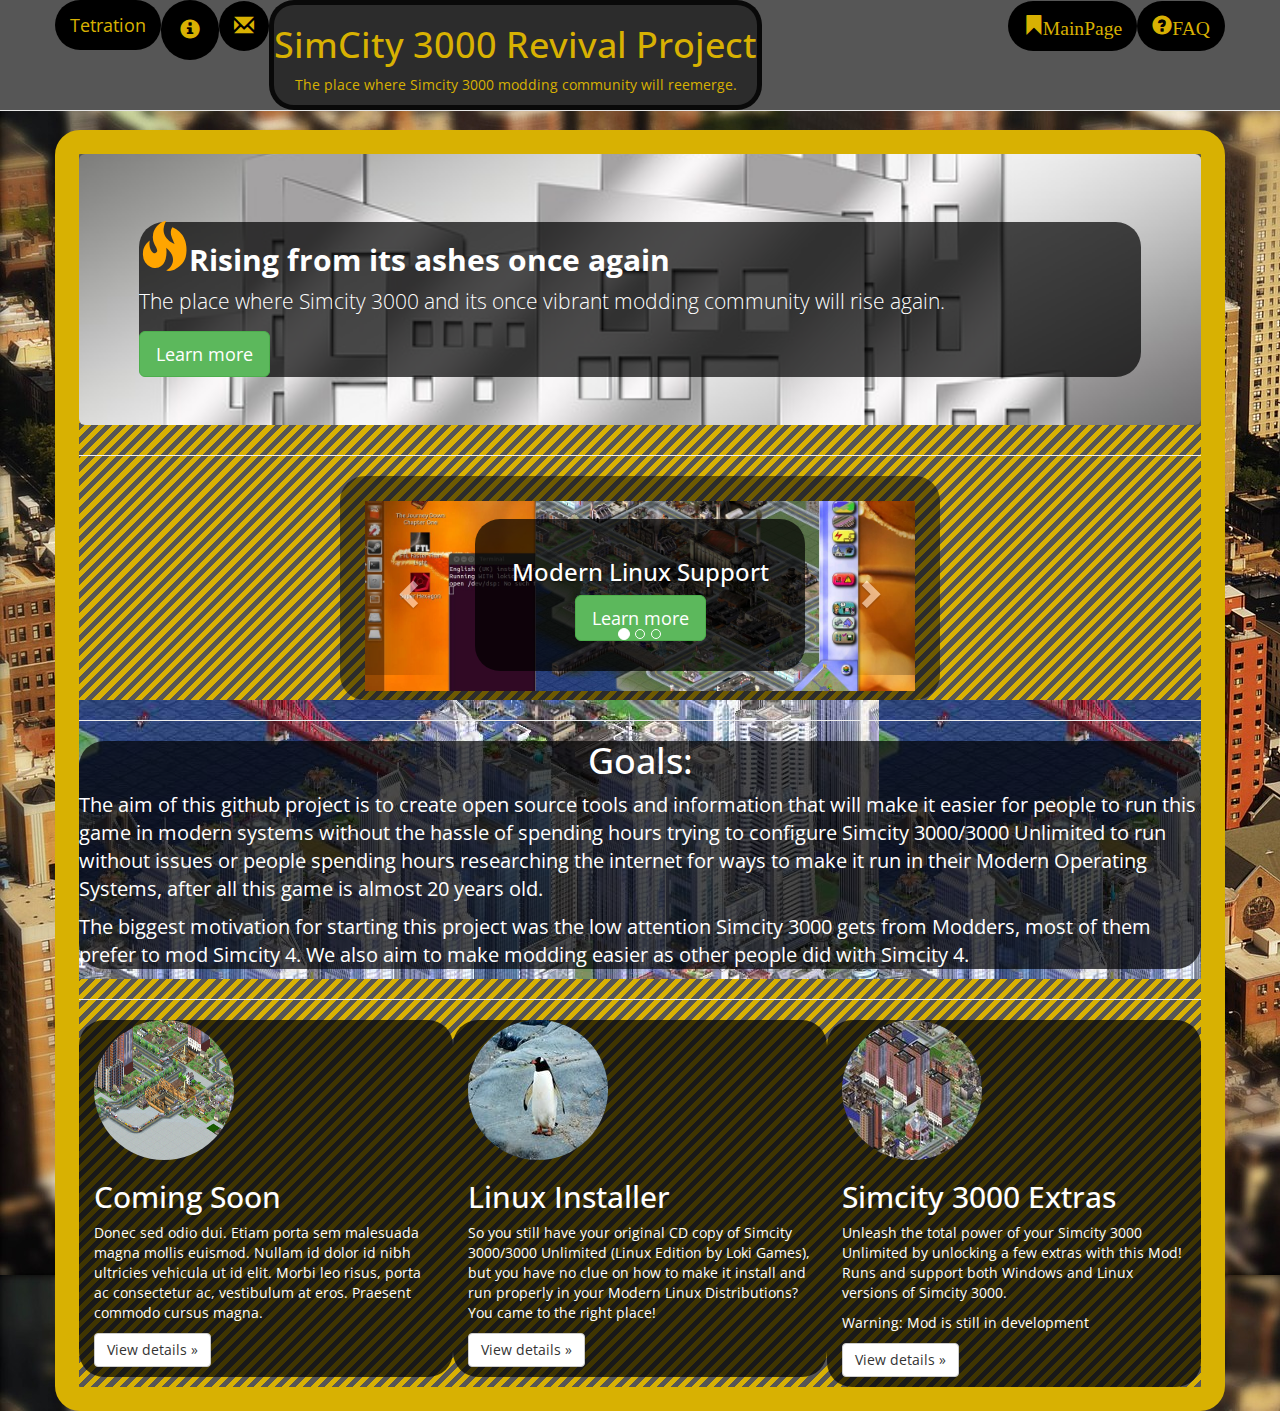
==== index.html @ 618a1429 "Rename main.html to index.html" ====
<!DOCTYPE html>
<html>
<head>
	<title>SimCity 3000 Revival Project</title>
	<link rel="icon" href="img/icon/icon.png">
	<link rel="stylesheet" href="https://maxcdn.bootstrapcdn.com/bootstrap/3.3.7/css/bootstrap.min.css">
	<link rel="stylesheet" type="text/css" href="main.css">
	<link href="https://fonts.googleapis.com/css?family=Open+Sans:400,700" rel="stylesheet">
</head>
<body>
	<!-- Start of Nav Bar -->

		<nav class="navbar navbar-default navbar-fixed-top">
			<div class="container">
					<div class="navbar-header">
						<button type="button" class="navbar-toggle collapsed" data-toggle="collapse" data-target="#bs-example-navbar-collapse-1" aria-expanded="false">
		        		<span class="sr-only">Toggle navigation</span>
		        		<span class="icon-bar"></span>
		        		<span class="icon-bar"></span>
		        		<span class="icon-bar"></span>
		      		</button><!-- Makes hamburger appear when page gets shrunk -->
					<a href="https://github.com/tetration" class="navbar-brand">Tetration</a>
				</div>
				<div class="collapse navbar-collapse" id="bs-example-navbar-collapse-1"><!-- Makes our buttons vanish when page gets too small-->
				<ul class="nav navbar-nav">
					<li><a class=" myborders" href="https://github.com/tetration/Simcity3000_Modding_Revival">
					<span class="glyphicon glyphicon glyphicon-info-sign"></span></a></li>
					<li><a  class="glyphicon glyphicon glyphicon-envelope" href="mailto:tetration@outlook.com"></a></li>
				</ul>
				<ul class="nav navbar-nav navbar-center title">
					<li><h1>SimCity 3000 Revival Project</h1>
					<p>The place where Simcity 3000 modding community will reemerge.</p>
					</li>
					
				</ul>
				<ul class="nav navbar-nav navbar-right">
					<li><a class="glyphicon glyphicon-bookmark" href="main.html">MainPage</a></li>
					<li><a class="glyphicon glyphicon glyphicon-question-sign" href="#">FAQ</a></li>
				</ul>

			</div>
		</nav>

	<!-- End of Nav Bar -->
	<div class="container">
		<div class="row">
			<!-- -->
			<div class="jumbotron">
				<div class="shadow">
					<h2><span id="fire" class="glyphicon glyphicon-fire"></span><b>Rising from its ashes once again</b></h2>
					<p>The place where Simcity 3000 and its once vibrant modding community will rise again.</p>
					<a href="" class="btn btn-success btn-lg">Learn more</a>
				</div>
			</div>
			<hr>
		</div>

			<!-- End of Jumbotron -->
		<div class="row">	
			<!-- Start of Caroussel -->
			<div id="myCarousel" class="carousel slide" data-ride="carousel">
			  <!-- Indicators -->
			  <ol class="carousel-indicators">
			    <li data-target="#myCarousel" data-slide-to="0" class="active"></li>
			    <li data-target="#myCarousel" data-slide-to="1"></li>
			    <li data-target="#myCarousel" data-slide-to="2"></li>
			  </ol>

			  <!-- Wrapper for slides -->
			  <div class="carousel-inner">
			    <div class="item">
			      <div class="image image1" alt="Tricks"></div>
			      <div class="carousel-caption shadow">
			        <h3>Tricks</h3>
			        <button class="btn btn-danger disabled">Coming Soon</button>
			      </div>
			    </div>

			    <div class="item active">
			    	<div class="image image2" alt="Simcity_running_in_linux"></div>
			      <div class="carousel-caption shadow">
			        <h3>Modern Linux Support</h3>
			        <a href="linux_installer_page.html" class="btn btn-success btn-lg">Learn more</a>
			      </div>
			    </div>

			    <div class="item">
			    	<div class="image image3" alt="Cloud Saves(Coming Soon)"></div>
			      <div class="carousel-caption">
			        	<div class="shadow">
			        		<h3>Python Cloud Saves uploaded to your Platform</h3>
			        		<button class="btn btn-danger disabled">Coming Soon</button>
			        	</div>
			      </div>
			    </div>
			  </div>

			  <!-- Left and right controls -->
			  <a class="left carousel-control" href="#myCarousel" data-slide="prev">
			    <span class="glyphicon glyphicon-chevron-left"></span>
			    <span class="sr-only">Previous</span>
			  </a>
			  <a class="right carousel-control" href="#myCarousel" data-slide="next">
			    <span class="glyphicon glyphicon-chevron-right"></span>
			    <span class="sr-only">Next</span>
			  </a>
			</div>
		</div>
		<!-- End of Carousel -->
		<div class="row" id="main_text">
			<hr>
			<div class="shadow">
			<h1> Goals: </h1>
			<p>The aim of this github project is to create open source tools and information that will make it easier for people to run this game in modern systems  without the hassle of spending hours trying to configure Simcity 3000/3000 Unlimited to run without issues or people spending hours researching the internet for ways to make it run in their Modern Operating Systems, after all this game is almost 20 years old. </p>

			<p>The biggest motivation for starting this project was the low attention Simcity 3000 gets from Modders, most of them prefer to mod Simcity 4. We also aim to make modding easier as other people did with Simcity 4.</p>
			
			</div>

		</div>
		<!-- End of Text -->
		<!-- Projects marketings -->
		<!-- Three columns of text below the carousel -->
		<div class="row">
		  <hr>
		  <div class="col-lg-4 shadow">
		    <img class="img-circle" src="img/Low_res/under_construction.png" alt="Generic placeholder image" width="140" height="140">
		    <h2>Coming Soon</h2>
		    <p>Donec sed odio dui. Etiam porta sem malesuada magna mollis euismod. Nullam id dolor id nibh ultricies vehicula ut id elit. Morbi leo risus, porta ac consectetur ac, vestibulum at eros. Praesent commodo cursus magna.</p>
		    <p><a class="btn btn-default" href="#" role="button">View details &raquo;</a></p>
		  </div><!-- /.col-lg-4 -->
		  <div class="col-lg-4 shadow">
		    <img class="img-circle" src="img/penguin.jpg" alt="Generic placeholder image" width="140" height="140">
		    <h2>Linux Installer</h2>
		    <p>So you still have your original CD copy of Simcity 3000/3000 Unlimited (Linux Edition by Loki Games), but you have no clue on how to make it install and run properly in your Modern Linux Distributions?
		    You came to the right place!</p>
		    <p><a class="btn btn-default" href="linux_installer_page.html" role="button">View details &raquo;</a></p>
		  </div><!-- /.col-lg-4 -->
		  <div class="col-lg-4 shadow">
		    <img class="img-circle" src="img/Low_res/small_extras.jpg" alt="Generic placeholder image" width="140" height="140">
		    <h2>Simcity 3000 Extras</h2>
		    <p>Unleash the total power of your Simcity 3000 Unlimited by unlocking a few extras with this Mod! 
			Runs and support both Windows and Linux versions of Simcity 3000.
		    </p>
		    <p>Warning: Mod is still in development</p>
		    <p><a class="btn btn-default" href="extras_page.html" role="button">View details &raquo;</a></p>
		  </div><!-- /.col-lg-4 -->
		</div><!-- /.row -->
	</div>


</body>
	<script src="https://code.jquery.com/jquery-3.2.1.js"></script>
	<script src="https://maxcdn.bootstrapcdn.com/bootstrap/3.3.7/js/bootstrap.min.js"></script>
</html>
---- main.css ----
body{
	font-family: "Open Sans";
	background-color: green;
	background-image: url(img/skyscraper.jpg);
	padding-top: 130px;
}

/*.carousel-inner img{
	min-height: 600px;
 	min-width: 224px;
 	max-height: 600px;
 	max-width: 224px;
 	background-repeat: no-repeat;
 	background-size: contain;

}*/
.container:not(:first-child){
	background:repeating-linear-gradient(-45deg, rgb(86, 86, 86), rgb(86, 86, 86) 5px, rgb(216, 177, 4) 5px, rgb(216, 177, 4) 10px);
	border: solid 24px #d8b102;
	border-radius: 25px;
}
.carousel {
	width: 600px;
	height: 224px;
	max-width: 600px;
	max-height: 224px;
	margin: auto;
	border-radius: 25px;
	border: solid 25px rgba(0, 0, 0, 0.49);
}
.carousel-inner > .item > img {
    margin: 0 auto;
}
.jumbotron{
	background-color: #b3d9ff;
	background-image: url(img/gray_buildings.jpg);
	background-size: contain;
	background-size: cover;
	background-repeat: no-repeat;
	background-position:center center;
	max-width:100%;
	max-height:100%;
	border bottom: solid 20px rgba(0, 0, 0, 0.49);
}

.nav.glyphicon {
	color: black;
    font-size: 2.3em;
}

.shadow{
	color: white;
	background-color: rgba(0, 0, 0, 0.70);
	border-radius: 25px;
}
.navbar{
	background-color: #565656;
}
#main_text{
	background-color: purple;
	background-image: url(img/simcity_city.jpg);
}
.title{
	text-align: center;
	border: solid 5px;
	color: #d8b102;
	background-color: rgba(0, 0, 0, 0.49);
	border-color: rgba(0, 0, 0, 0.8);
	border-radius: 25px;
}
.myborders{
	border: solid 4px;
	border-color: rgba(0, 0, 0, 0.49);
	border-radius: 25px;
}

}
hr { 
  height: 30px; 
  border-style: solid; 
  border-color: #d8b102; 
  border-width: 1px 0 0 0; 
  border-radius: 20px; 
} 
hr:before { 
  display: block; 
  content: ""; 
  height: 30px; 
  margin-top: -31px; 
  border-style: solid; 
  border-color: #d8b102; 
  border-width: 0 0 1px 0; 
  border-radius: 20px; 
}

div.gradient {
	border-radius: 999em;
	width: 100%;
	height: auto;
	padding: 15px;
	line-height: 0;
}
.navbar-default .navbar-nav>li>a {
	font-size: 1.4em;
	border-radius: 50px;
	background-color: black;
    color: #d8b102;
}

.navbar-brand{
	border-radius: 25px;
	background-color: black;
    color: #d8b102;
}
#main_text{
	font-size: 1.4em;
}
#main_text>div>h1{
	text-align: center;
}
.navbar-default .navbar-brand {
    color: #d8b102;
}
.image3{
	background-image: url(img/Low_res/under_construction.png);
}
.image2{
	background-image: url(img/linux.jpg);
}
.image1{
	background-image: url(http://rootgamer.com/wp-content/uploads/2013/03/featured_600_224_simcity_3000.jpg);
}

.image {
  width: 100%;
  height: 190px;
  background-size: cover;
  background-position: center center;
}
#fire{
	color: orange;
	font-size: 50px;
}
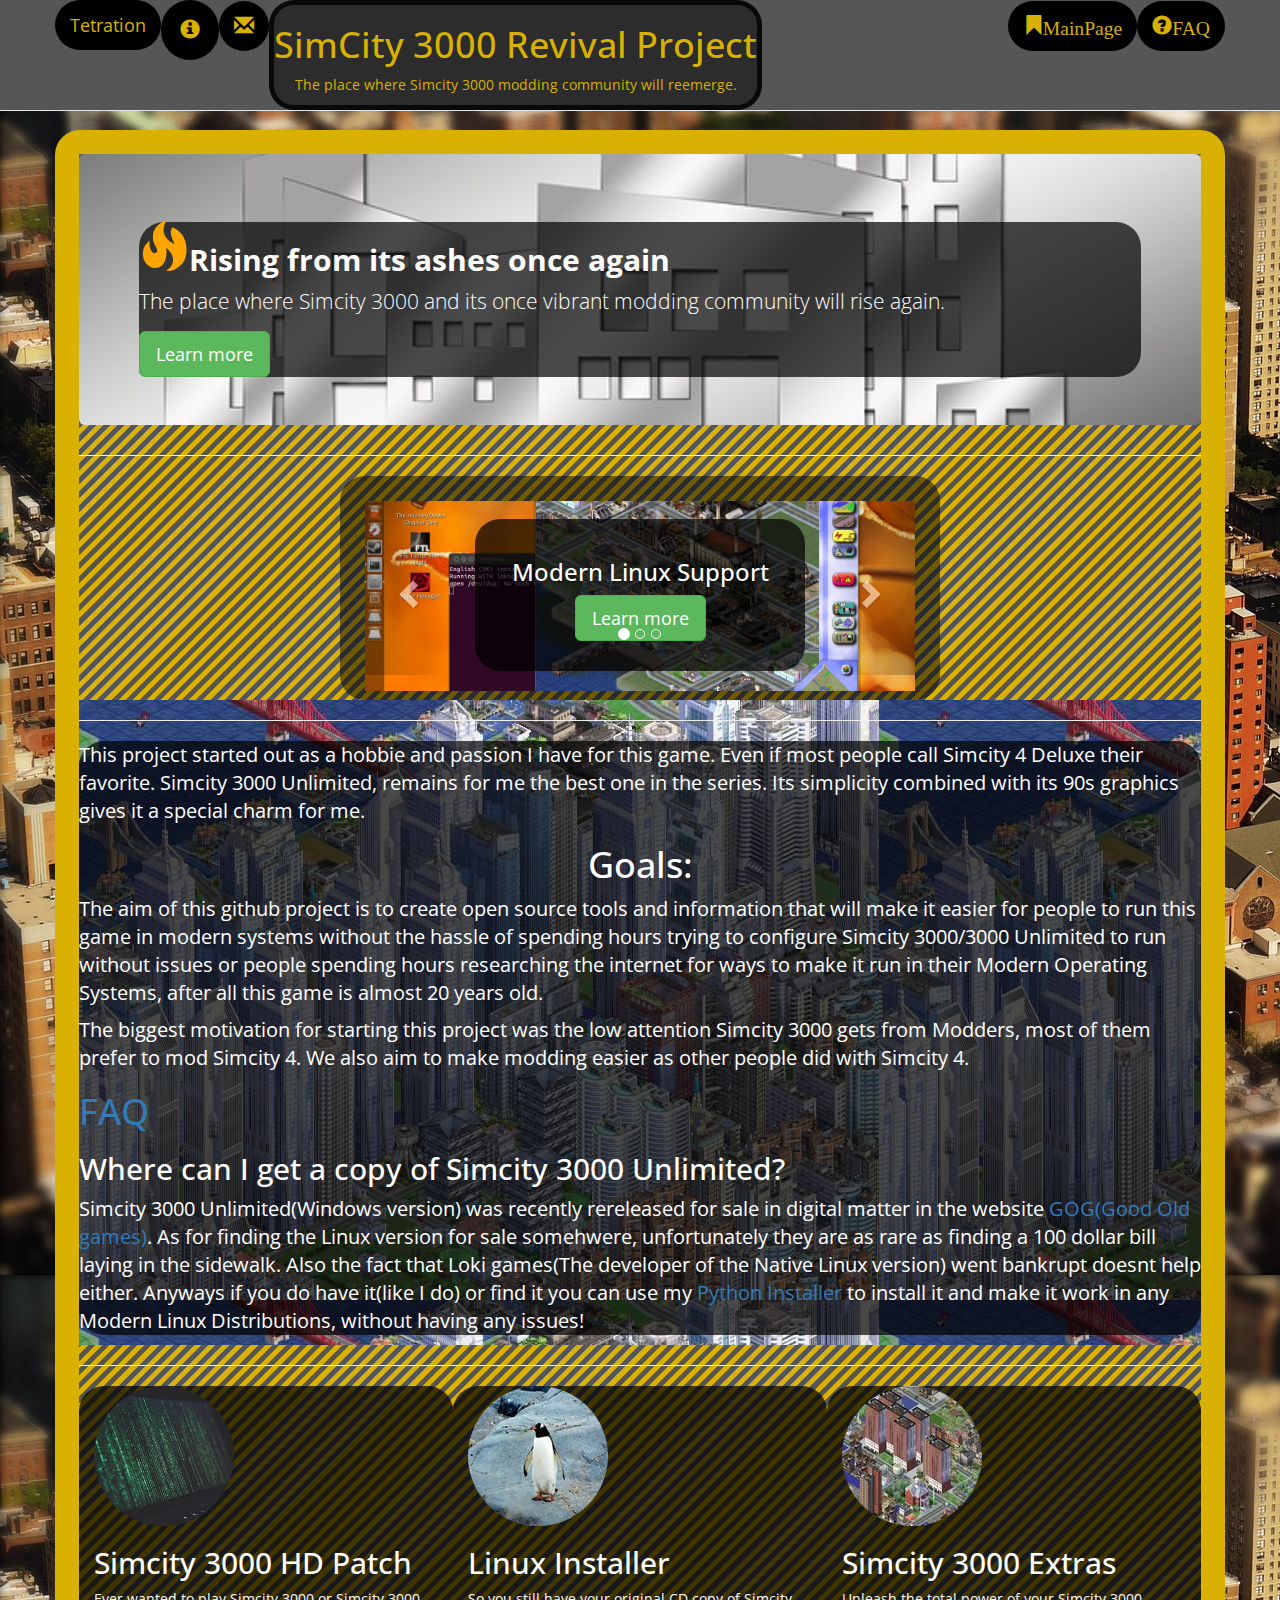
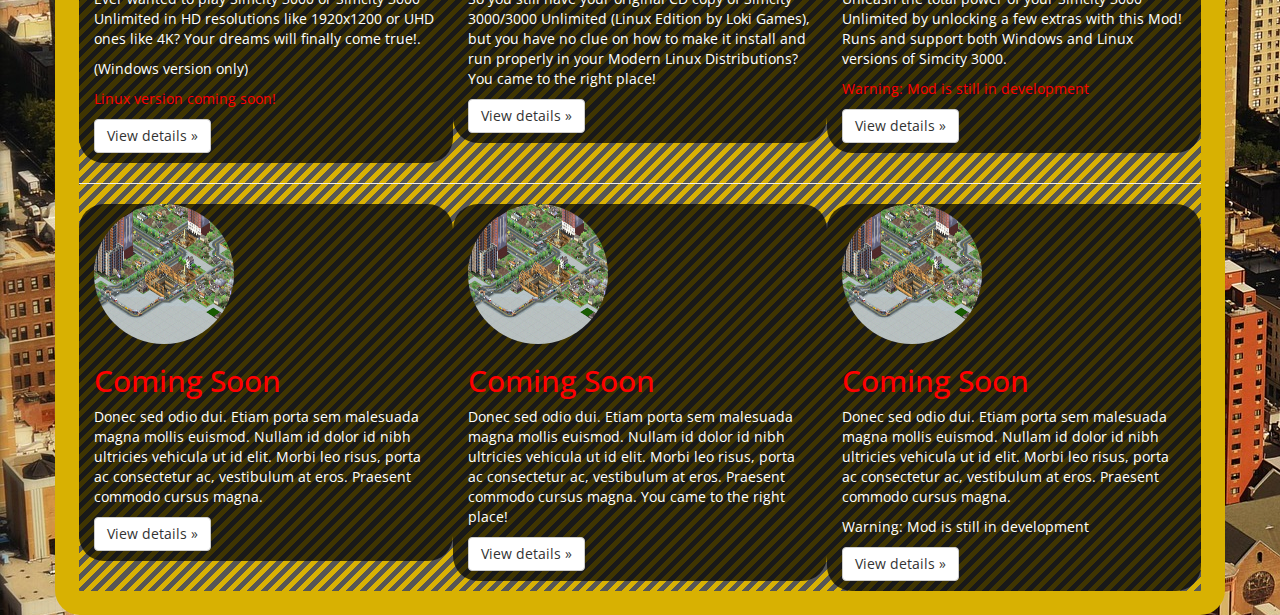
==== commit 3cdb6744: "Added page for HD patch project" ====
--- a/index.html
+++ b/index.html
@@ -34,8 +34,8 @@
 					
 				</ul>
 				<ul class="nav navbar-nav navbar-right">
-					<li><a class="glyphicon glyphicon-bookmark" href="main.html">MainPage</a></li>
-					<li><a class="glyphicon glyphicon glyphicon-question-sign" href="#">FAQ</a></li>
+					<li><a class="glyphicon glyphicon-bookmark" href="index.html">MainPage</a></li>
+					<li><a class="glyphicon glyphicon glyphicon-question-sign" href="#Bot">FAQ</a></li>
 				</ul>
 
 			</div>
@@ -71,8 +71,8 @@
 			    <div class="item">
 			      <div class="image image1" alt="Tricks"></div>
 			      <div class="carousel-caption shadow">
-			        <h3>Tricks</h3>
-			        <button class="btn btn-danger disabled">Coming Soon</button>
+			        <h3>SimCity 3000 Tricks to make your life as a Mayor easier!</h3>
+			        <a class="btn btn-success btn-lg" href="tricks_page.html">Learn More</a>
 			      </div>
 			    </div>
 
@@ -110,10 +110,21 @@
 		<div class="row" id="main_text">
 			<hr>
 			<div class="shadow">
-			<h1> Goals: </h1>
-			<p>The aim of this github project is to create open source tools and information that will make it easier for people to run this game in modern systems  without the hassle of spending hours trying to configure Simcity 3000/3000 Unlimited to run without issues or people spending hours researching the internet for ways to make it run in their Modern Operating Systems, after all this game is almost 20 years old. </p>
 
-			<p>The biggest motivation for starting this project was the low attention Simcity 3000 gets from Modders, most of them prefer to mod Simcity 4. We also aim to make modding easier as other people did with Simcity 4.</p>
+
+				<p> This project started out as a hobbie and passion I have for this game. Even if most people call Simcity 4 Deluxe their favorite. Simcity 3000 Unlimited, remains for me the best one in the series. Its simplicity combined with its 90s graphics gives it a special charm for me.</p>
+
+				<h1> Goals: </h1>
+				<p>The aim of this github project is to create open source tools and information that will make it easier for people to run this game in modern systems  without the hassle of spending hours trying to configure Simcity 3000/3000 Unlimited to run without issues or people spending hours researching the internet for ways to make it run in their Modern Operating Systems, after all this game is almost 20 years old. </p>
+
+				<p>The biggest motivation for starting this project was the low attention Simcity 3000 gets from Modders, most of them prefer to mod Simcity 4. We also aim to make modding easier as other people did with Simcity 4.</p>
+
+
+				<a name="Bot"><h1>FAQ</h1></a>
+
+				<h2>Where can I get a copy of Simcity 3000 Unlimited?</h2>
+				<p>Simcity 3000 Unlimited(Windows version) was recently rereleased for sale in digital matter in the website <a href="https://www.gog.com/game/simcity_3000">GOG(Good Old games)</a>. As for finding the Linux version for sale somehwere, unfortunately they are as rare as finding a 100 dollar bill laying in the sidewalk. Also the fact that Loki games(The developer of the Native Linux version) went bankrupt doesnt help either. Anyways if you do have it(like I do) or find it you can use my <a href="linux_installer_page.html">Python Installer</a> to install it and make it work in any Modern Linux Distributions, without having any issues!</p>
+
 			
 			</div>
 
@@ -124,10 +135,13 @@
 		<div class="row">
 		  <hr>
 		  <div class="col-lg-4 shadow">
-		    <img class="img-circle" src="img/Low_res/under_construction.png" alt="Generic placeholder image" width="140" height="140">
-		    <h2>Coming Soon</h2>
-		    <p>Donec sed odio dui. Etiam porta sem malesuada magna mollis euismod. Nullam id dolor id nibh ultricies vehicula ut id elit. Morbi leo risus, porta ac consectetur ac, vestibulum at eros. Praesent commodo cursus magna.</p>
-		    <p><a class="btn btn-default" href="#" role="button">View details &raquo;</a></p>
+		    <img class="img-circle" src="img/Low_res/pc_data_low_res.jpg" alt="Generic placeholder image" width="140" height="140">
+		    <h2>Simcity 3000 HD Patch</h2>
+		    <p>Ever wanted to play Simcity 3000 or Simcity 3000 Unlimited in HD resolutions like 1920x1200 or UHD ones like 4K? Your dreams will finally come true!.
+		    	<p>(Windows version only) </p>
+		    	<p class="warning">Linux version coming soon!</p>
+		    </p>
+		    <p><a class="btn btn-default" href="scu3HD_patch.html" role="button">View details &raquo;</a></p>
 		  </div><!-- /.col-lg-4 -->
 		  <div class="col-lg-4 shadow">
 		    <img class="img-circle" src="img/penguin.jpg" alt="Generic placeholder image" width="140" height="140">
@@ -142,11 +156,38 @@
 		    <p>Unleash the total power of your Simcity 3000 Unlimited by unlocking a few extras with this Mod! 
 			Runs and support both Windows and Linux versions of Simcity 3000.
 		    </p>
+		    <p class="warning">Warning: Mod is still in development</p>
+		    <p><a class="btn btn-default" href="extras_page.html" role="button">View details &raquo;</a></p>
+		  </div><!-- /.col-lg-4 -->
+		</div><!-- /.row -->
+		<!-- Second Row of Mods -->
+		<div class="row">
+		  <hr>
+		  <div class="col-lg-4 shadow">
+		    <img class="img-circle" src="img/Low_res/under_construction.png" alt="Generic placeholder image" width="140" height="140">
+		    <h2 class="warning">Coming Soon</h2>
+		    <p>Donec sed odio dui. Etiam porta sem malesuada magna mollis euismod. Nullam id dolor id nibh ultricies vehicula ut id elit. Morbi leo risus, porta ac consectetur ac, vestibulum at eros. Praesent commodo cursus magna.</p>
+		    <p><a class="btn btn-default" href="#" role="button">View details &raquo;</a></p>
+		  </div><!-- /.col-lg-4 -->
+		  <div class="col-lg-4 shadow">
+		    <img class="img-circle" src="img/Low_res/under_construction.png" alt="Generic placeholder image" width="140" height="140">
+		    <h2 class="warning">Coming Soon</h2>
+		    <p>Donec sed odio dui. Etiam porta sem malesuada magna mollis euismod. Nullam id dolor id nibh ultricies vehicula ut id elit. Morbi leo risus, porta ac consectetur ac, vestibulum at eros. Praesent commodo cursus magna.
+		    You came to the right place!</p>
+		    <p><a class="btn btn-default" href="linux_installer_page.html" role="button">View details &raquo;</a></p>
+		  </div><!-- /.col-lg-4 -->
+		  <div class="col-lg-4 shadow">
+		    <img class="img-circle" src="img/Low_res/under_construction.png" alt="Generic placeholder image" width="140" height="140">
+		    <h2 class="warning">Coming Soon</h2>
+		    <p>Donec sed odio dui. Etiam porta sem malesuada magna mollis euismod. Nullam id dolor id nibh ultricies vehicula ut id elit. Morbi leo risus, porta ac consectetur ac, vestibulum at eros. Praesent commodo cursus magna.
+		    </p>
 		    <p>Warning: Mod is still in development</p>
 		    <p><a class="btn btn-default" href="extras_page.html" role="button">View details &raquo;</a></p>
 		  </div><!-- /.col-lg-4 -->
 		</div><!-- /.row -->
+
 	</div>
+
 
 
 </body>
--- a/main.css
+++ b/main.css
@@ -45,7 +45,7 @@
 
 .nav.glyphicon {
 	color: black;
-    font-size: 2.3em;
+    	font-size: 2.3em;
 }
 
 .shadow{
@@ -127,8 +127,8 @@
 .image2{
 	background-image: url(img/linux.jpg);
 }
-.image1{
-	background-image: url(http://rootgamer.com/wp-content/uploads/2013/03/featured_600_224_simcity_3000.jpg);
+.image1{	
+	background-image: url(https://cdn.pixabay.com/photo/2016/07/10/06/28/light-1507378_960_720.jpg);
 }
 
 .image {
@@ -140,4 +140,8 @@
 #fire{
 	color: orange;
 	font-size: 50px;
-}+}
+.warning{
+	color: red;
+	animation: blinker 1s linear infinite;
+}
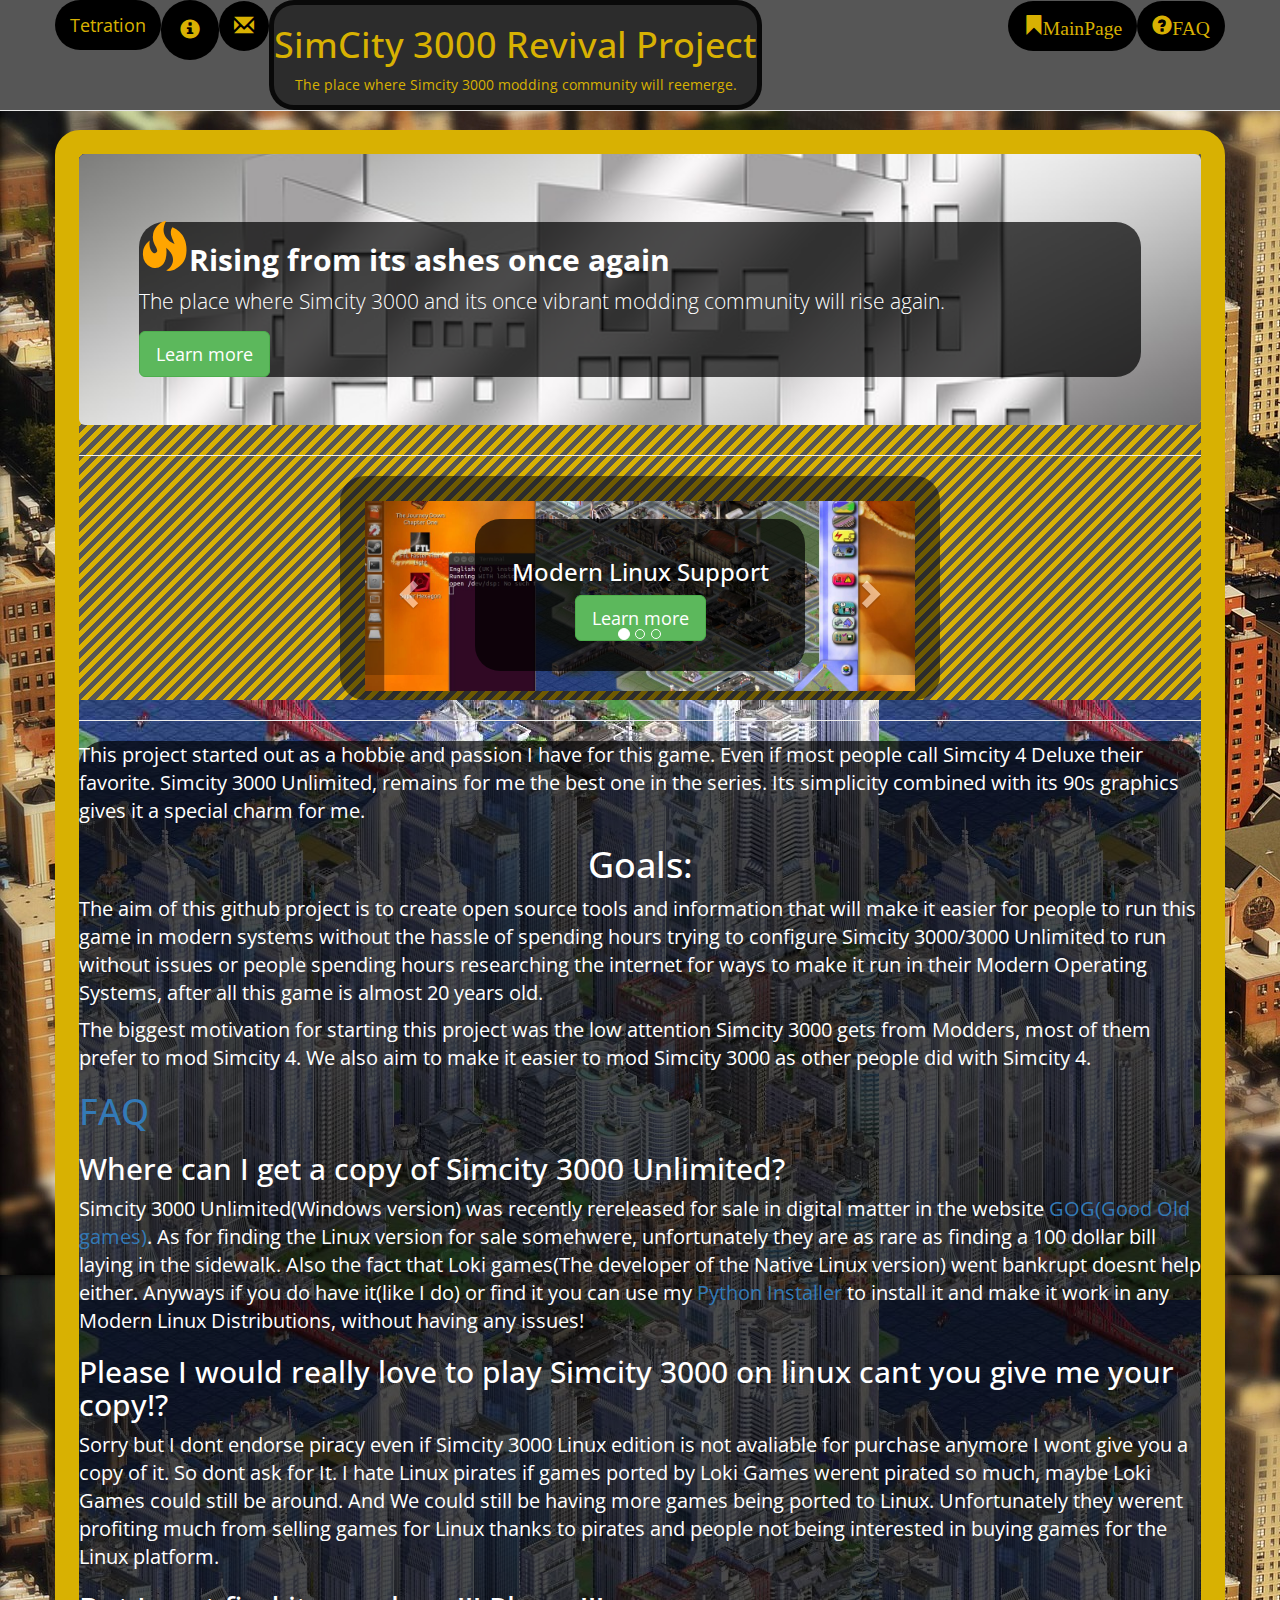
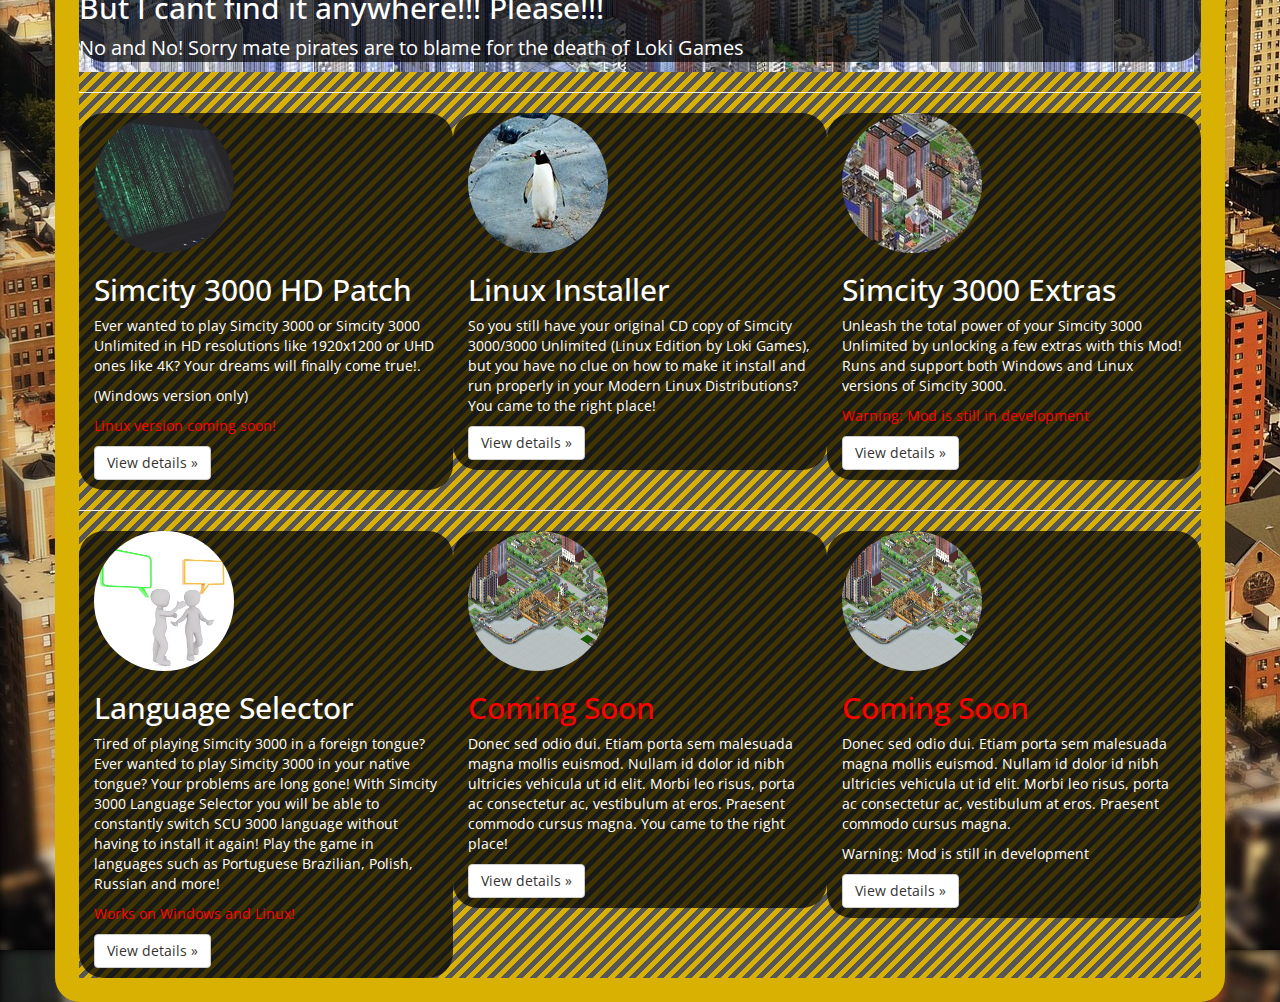
==== commit cd54fd5c: "Added page for new translations for Simcity 3000" ====
--- a/index.html
+++ b/index.html
@@ -1,7 +1,7 @@
 <!DOCTYPE html>
 <html>
 <head>
-	<title>SimCity 3000 Revival Project</title>
+	<title>SimCity 3000 Revival Project: Mainpage</title>
 	<link rel="icon" href="img/icon/icon.png">
 	<link rel="stylesheet" href="https://maxcdn.bootstrapcdn.com/bootstrap/3.3.7/css/bootstrap.min.css">
 	<link rel="stylesheet" type="text/css" href="main.css">
@@ -117,13 +117,19 @@
 				<h1> Goals: </h1>
 				<p>The aim of this github project is to create open source tools and information that will make it easier for people to run this game in modern systems  without the hassle of spending hours trying to configure Simcity 3000/3000 Unlimited to run without issues or people spending hours researching the internet for ways to make it run in their Modern Operating Systems, after all this game is almost 20 years old. </p>
 
-				<p>The biggest motivation for starting this project was the low attention Simcity 3000 gets from Modders, most of them prefer to mod Simcity 4. We also aim to make modding easier as other people did with Simcity 4.</p>
+				<p>The biggest motivation for starting this project was the low attention Simcity 3000 gets from Modders, most of them prefer to mod Simcity 4. We also aim to make it easier to mod Simcity 3000 as other people did with Simcity 4.</p>
 
 
 				<a name="Bot"><h1>FAQ</h1></a>
 
 				<h2>Where can I get a copy of Simcity 3000 Unlimited?</h2>
 				<p>Simcity 3000 Unlimited(Windows version) was recently rereleased for sale in digital matter in the website <a href="https://www.gog.com/game/simcity_3000">GOG(Good Old games)</a>. As for finding the Linux version for sale somehwere, unfortunately they are as rare as finding a 100 dollar bill laying in the sidewalk. Also the fact that Loki games(The developer of the Native Linux version) went bankrupt doesnt help either. Anyways if you do have it(like I do) or find it you can use my <a href="linux_installer_page.html">Python Installer</a> to install it and make it work in any Modern Linux Distributions, without having any issues!</p>
+
+				<h2>Please I would really love to play Simcity 3000 on linux cant you give me your copy!?</h2>
+				<p> Sorry but I dont endorse piracy even if Simcity 3000 Linux edition is not avaliable for purchase anymore I wont give you a copy of it. So dont ask for It. I hate Linux pirates if games ported by Loki Games werent pirated so much, maybe Loki Games could still be around. And We could still be having more games being ported to Linux. Unfortunately they werent profiting much from selling games for Linux thanks to pirates and people not being interested in buying games for the Linux platform.
+				</p>
+				<h2>But I cant find it anywhere!!! Please!!!</h2>
+				<p>No and No! Sorry mate pirates are to blame for the death of Loki Games</p>
 
 			
 			</div>
@@ -164,10 +170,11 @@
 		<div class="row">
 		  <hr>
 		  <div class="col-lg-4 shadow">
-		    <img class="img-circle" src="img/Low_res/under_construction.png" alt="Generic placeholder image" width="140" height="140">
-		    <h2 class="warning">Coming Soon</h2>
-		    <p>Donec sed odio dui. Etiam porta sem malesuada magna mollis euismod. Nullam id dolor id nibh ultricies vehicula ut id elit. Morbi leo risus, porta ac consectetur ac, vestibulum at eros. Praesent commodo cursus magna.</p>
-		    <p><a class="btn btn-default" href="#" role="button">View details &raquo;</a></p>
+		    <img class="img-circle" src="img/Low_res/languages_low_res.jpg" alt="Generic placeholder image" width="140" height="140">
+		    <h2>Language Selector</h2>
+		    <p> Tired of playing Simcity 3000 in a foreign tongue? Ever wanted to play Simcity 3000 in your native tongue? Your problems are long gone! With Simcity 3000 Language Selector you will be able to constantly switch SCU 3000 language without having to install it again! Play the game in languages such as Portuguese Brazilian, Polish, Russian and more!</p>
+		    <p class="warning"> Works on Windows and Linux!</p>
+		    <p><a class="btn btn-default" href="scu3_langSelector_page.html" role="button">View details &raquo;</a></p>
 		  </div><!-- /.col-lg-4 -->
 		  <div class="col-lg-4 shadow">
 		    <img class="img-circle" src="img/Low_res/under_construction.png" alt="Generic placeholder image" width="140" height="140">
